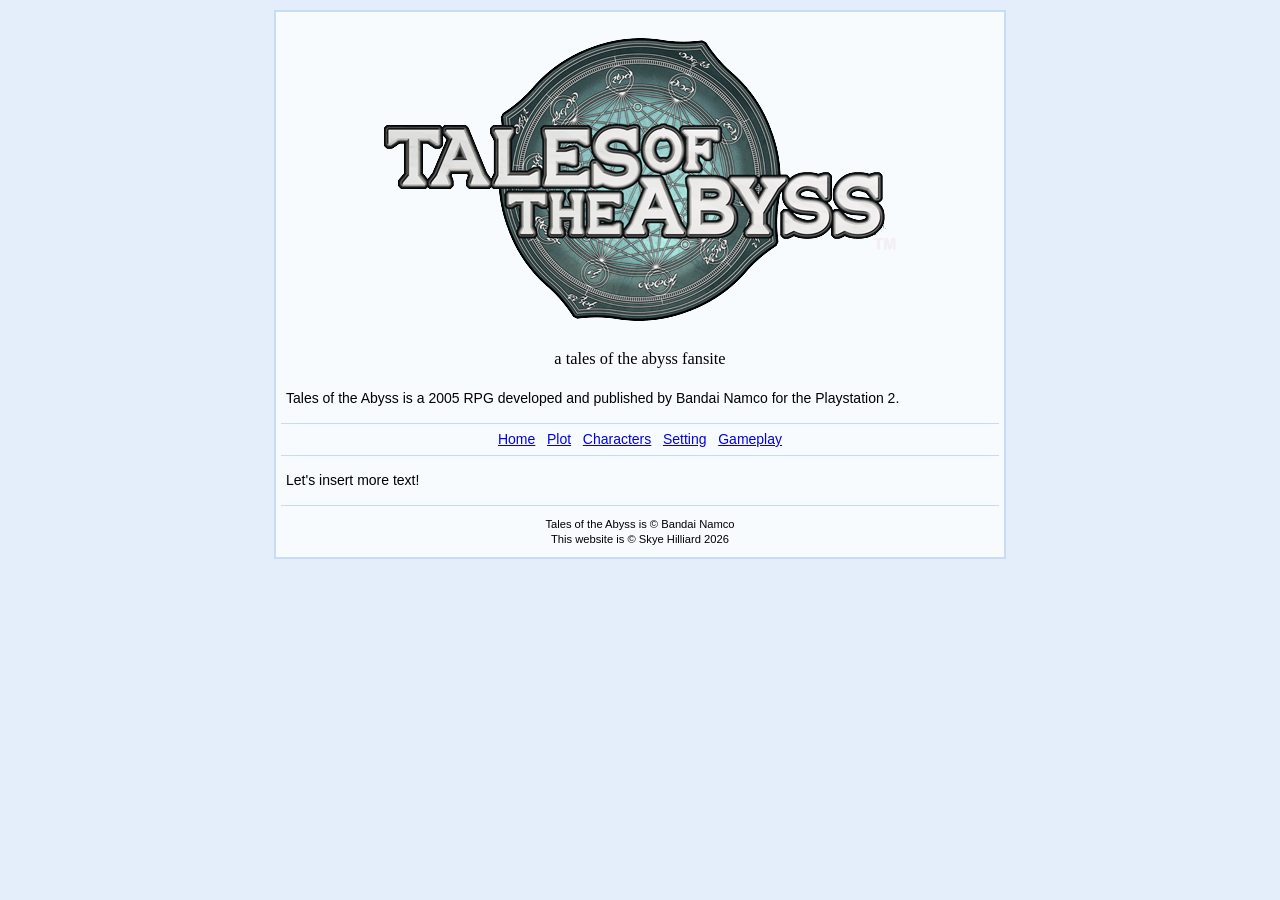
==== index.html @ b819ff31 "Add files via upload" ====
<!DOCTYPE html>
  <html lang="en">
  <head>
   <meta charset="UTF-8">
   <title> ToTA Fanpage </title>
   <link rel="stylesheet" href="global.css" media="screen">
  </head>
  <body class="index"> <!--index page will have a unique layout-->
  <div id="wrapper">
   <header> </header>
   <article>
    <section>
     <h1> a tales of the abyss fansite </h1>
     <p> Tales of the Abyss is a 2005 RPG developed and published by Bandai Namco for the Playstation 2. </p>
    </section>


    <nav>
     <a href="index.html" title="Home">Home</a> &nbsp;
     <a href="plot.html" title="Plot">Plot</a> &nbsp;
     <a href="chara.html" title="Characters">Characters</a> &nbsp;
     <a href="setting.html" title="Setting">Setting</a> &nbsp;
     <a href="gameplay.html" title="Gameplay">Gameplay</a>
    </nav>

    <section>
     <p> Let's insert more text! </p>
    </section>
   </article>

    <footer>
     <p> Tales of the Abyss is &copy; Bandai Namco <br>
     This website is &copy; Skye Hilliard 2026</p>
    </footer>

  </div> <!--close wrapper div-->
  </body>
</html
---- global.css ----
/* Skye's Abyss fanpage CSS file */

body { font-family: "Goudy Old Style", arial, sans-serif;
       font-size: 14px;
       line-height: 1.5;
       margin: 0;
       padding: 0;
       background: #e4eefa; }

h1, h2, h3 { font-family: broadway, garamond, serif;
             font-weight: normal;
             margin-left: 10px; }

div#wrapper { width: 728px;
              margin: 10px auto;
              background-color: #f8fbfe;
              border: 2px solid #c8dcf5; }

/* index page has a unique layout design */

.index nav { text-align: center;
             line-height: 1.5;
             margin: 5px;
             padding: 5px;
             border-top: 1px solid #c8dcf5;
             border-bottom: 1px solid #c8dcf5; }

/* need to format the section instead of the article bc the nav is inside the article */
.index section { margin: 10px; }

.index header { height: 295px;
                margin: 20px;
                background: #f8fbfe url(images/s_toa_logo.png) center no-repeat; }
/*image is official game logo, copyright bandai namco */

.index h1 { text-align: center;
            margin-left: 0px; }

/* end of index-specific formatting */

/* all content pages will have the same general layout */

.content nav { float: left;
               position: fixed;
               width: 90px;
               height: 1200px;
               line-height: 1.5;
               margin: 5px;
               padding-left: 10px;
               border-right: 1px solid #c8dcf5; }

.content article { float: right;
                   width: 600px;
                   padding-right: 10px; }

/* end of content page-specific formatting */

/* using left/right sections in chara page to do fun things with image alignment */
section#left { float: left;
               width: 300px;
               height: 300px;
               margin-bottom: 5px; }

section#right { float: right;
                width: 300px;
                height: 300px;
                margin-bottom: 5px; }

table, th, td { margin-left: 30px;
                line-height: 1.2;
                padding: 0px 5px; }

footer { clear: both;
         font-size: 80%;
         line-height: 1.3;
         text-align: center;
         margin: 5px;
         border-top: 1px solid #c8dcf5; }
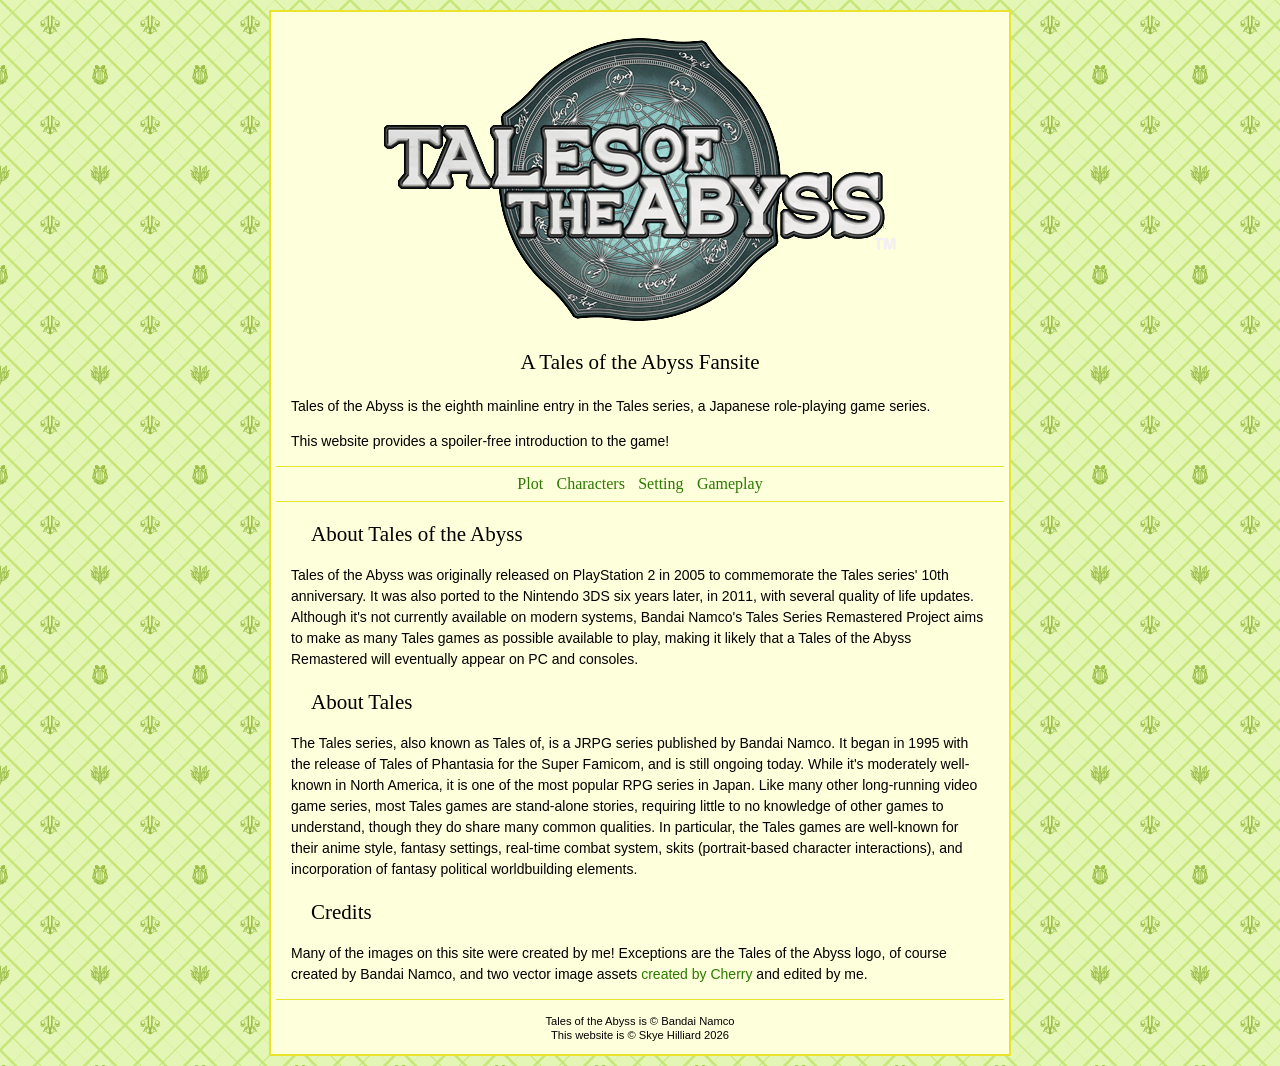
==== commit e63346f0: "Update index.html" ====
--- a/index.html
+++ b/index.html
@@ -9,14 +9,14 @@
   <div id="wrapper">
    <header> </header>
    <article>
+     <h1> A Tales of the Abyss Fansite </h1>
     <section>
-     <h1> a tales of the abyss fansite </h1>
-     <p> Tales of the Abyss is a 2005 RPG developed and published by Bandai Namco for the Playstation 2. </p>
+     <p> Tales of the Abyss is the eighth mainline entry in the Tales series, a Japanese role-playing game series. </p>
+	 <p> This website provides a spoiler-free introduction to the game! </p>
     </section>
 
 
     <nav>
-     <a href="index.html" title="Home">Home</a> &nbsp;
      <a href="plot.html" title="Plot">Plot</a> &nbsp;
      <a href="chara.html" title="Characters">Characters</a> &nbsp;
      <a href="setting.html" title="Setting">Setting</a> &nbsp;
@@ -24,8 +24,20 @@
     </nav>
 
     <section>
-     <p> Let's insert more text! </p>
+	<h2> About Tales of the Abyss</h2>
+     <p> Tales of the Abyss was originally released on PlayStation 2 in 2005 to commemorate the Tales series' 10th anniversary. It was also ported to the Nintendo 3DS six years later, in 2011, with several quality of life updates. Although it's not currently available on modern systems, Bandai Namco's Tales Series Remastered Project aims to make as many Tales games as possible available to play, making it likely that a Tales of the Abyss Remastered will eventually appear on PC and consoles. </p>
     </section>
+	
+	<section>
+	<h2>About Tales</h2>
+	<p> The Tales series, also known as Tales of, is a JRPG series published by Bandai Namco. It began in 1995 with the release of Tales of Phantasia for the Super Famicom, and is still ongoing today. While it's moderately well-known in North America, it is one of the most popular RPG series in Japan. Like many other long-running video game series, most Tales games are stand-alone stories, requiring little to no knowledge of other games to understand, though they do share many common qualities. In particular, the Tales games are well-known for their anime style, fantasy settings, real-time combat system, skits (portrait-based character interactions), and incorporation of fantasy political worldbuilding elements. </p>
+        </section>
+
+	<section>
+	<h2> Credits </h2>
+	<p> Many of the images on this site were created by me! Exceptions are the Tales of the Abyss logo, of course created by Bandai Namco, and two vector image assets <a href="https://flightstone.tumblr.com/post/86358493428/">created by Cherry</a> and edited by me. </p>
+	</section>
+
    </article>
 
     <footer>
@@ -35,4 +47,4 @@
 
   </div> <!--close wrapper div-->
   </body>
-</html+</html>
--- a/global.css
+++ b/global.css
@@ -1,78 +1,118 @@
 /* Skye's Abyss fanpage CSS file */
 
-body { font-family: "Goudy Old Style", arial, sans-serif;
+@font-face {font-family: 'LT Museum';
+            src :url(LTMuseum-Bold.ttf);
+            font-weight: bold;
+            font-style: normal;}
+
+/* Font by LyonsType licensed under SIL Open Font License, from https://lyonstype.neocities.org/fonts */
+
+body { font-family: Tahoma, arial, sans-serif;
        font-size: 14px;
        line-height: 1.5;
        margin: 0;
        padding: 0;
-       background: #e4eefa; }
+       background: #e3f6b5 url(images/gingham_200.png); }
 
-h1, h2, h3 { font-family: broadway, garamond, serif;
-             font-weight: normal;
-             margin-left: 10px; }
+h1, h3 { font-family: "LT Museum", "Copperplate Gothic Bold", garamond, serif;
+         font-weight: normal;
+         margin-left: 10px; }
 
-div#wrapper { width: 728px;
+h2 { font-family: "LT Museum", "Copperplate Gothic Bold", garamond, serif;
+     font-weight: normal;
+     margin-left: 20px;
+     margin-bottom: 0px; }
+
+div#wrapper { width: 738px;
               margin: 10px auto;
-              background-color: #f8fbfe;
-              border: 2px solid #c8dcf5; }
+              background-color: #feffdb;
+              border: 2px solid #e9e32b; }
+
 
 /* index page has a unique layout design */
 
 .index nav { text-align: center;
              line-height: 1.5;
+             font-size: 16px;
              margin: 5px;
              padding: 5px;
-             border-top: 1px solid #c8dcf5;
-             border-bottom: 1px solid #c8dcf5; }
+             border-top: 1px solid #e9e32b;
+             border-bottom: 1px solid #e9e32b; }
 
 /* need to format the section instead of the article bc the nav is inside the article */
-.index section { margin: 10px; }
+.index section { margin: 10px;
+                 padding: 0px 10px; }
 
 .index header { height: 295px;
                 margin: 20px;
-                background: #f8fbfe url(images/s_toa_logo.png) center no-repeat; }
+                background: #feffdb url(images/s_toa_logo.png) center no-repeat; }
 /*image is official game logo, copyright bandai namco */
 
 .index h1 { text-align: center;
             margin-left: 0px; }
 
+.index footer { border-top: 1px solid #e9e32b; }
+
 /* end of index-specific formatting */
+
 
 /* all content pages will have the same general layout */
 
+.content header { height: 90px;
+                  margin: 0;
+                  background: #feffdb url(images/banner.png) center no-repeat; }
+
 .content nav { float: left;
                position: fixed;
-               width: 90px;
+               width: 100px;
                height: 1200px;
                line-height: 1.5;
                margin: 5px;
                padding-left: 10px;
-               border-right: 1px solid #c8dcf5; }
+               border-right: 1px solid #e9e32b; }
 
 .content article { float: right;
                    width: 600px;
                    padding-right: 10px; }
 
+.content section { padding-bottom: 15px;
+                   border-bottom: 1px solid #e9e32b; }
+
 /* end of content page-specific formatting */
 
-/* using left/right sections in chara page to do fun things with image alignment */
-section#left { float: left;
-               width: 300px;
-               height: 300px;
-               margin-bottom: 5px; }
 
-section#right { float: right;
-                width: 300px;
-                height: 300px;
-                margin-bottom: 5px; }
+/* to force some sections (the ones with image floats) to a certain size */
+section#sized { height: 300px; }
+
+/* using left/right spans to do fun things with image alignment */
+span#left { float: left;
+            width: 300px; }
+
+span#right { float: right;
+            width: 300px; }
+
+/* to make links in the navbar the same font as my headers */
+nav a { font-family: "LT Museum", "Copperplate Gothic Bold", garamond, serif; }
+
+a { color: #2a7800;
+    text-decoration: none;
+    padding-bottom: 1px; }
+
+a:visited { color: #878900; }
+
+a:hover, a:focus, a:active { color: #51c513; }
 
 table, th, td { margin-left: 30px;
                 line-height: 1.2;
                 padding: 0px 5px; }
+
+table { padding-top: 5px; }
+/* giving just the entire table object a bit of padding */
 
 footer { clear: both;
          font-size: 80%;
          line-height: 1.3;
          text-align: center;
          margin: 5px;
-         border-top: 1px solid #c8dcf5; }+         padding-top: 3px;
+         border-top: 1px solid #e9e32b; }
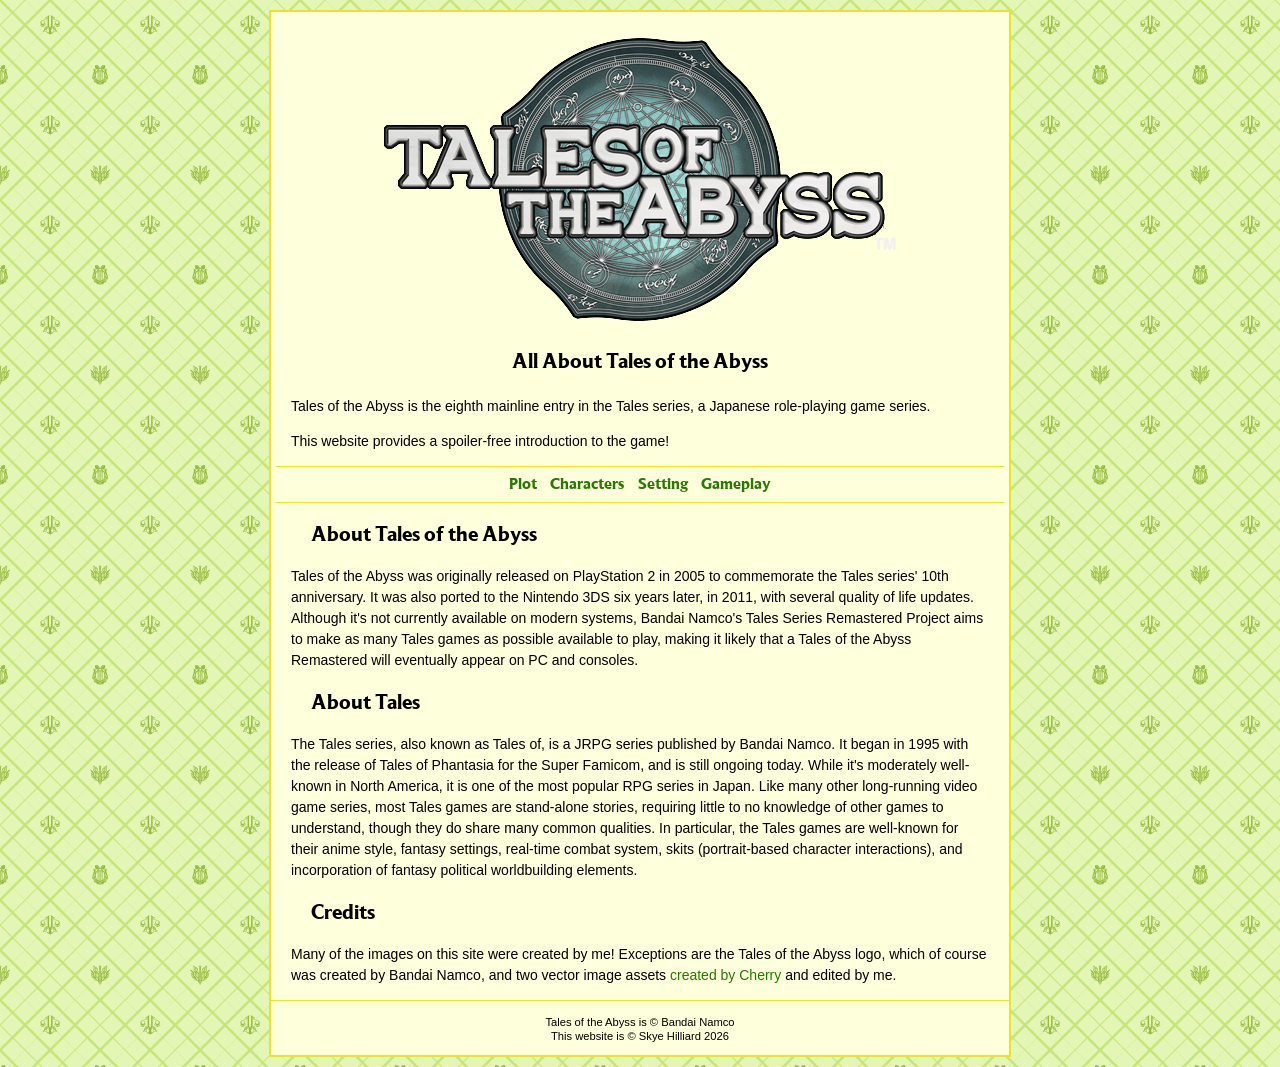
==== commit 8a7a682b: "Update index.html" ====
--- a/index.html
+++ b/index.html
@@ -1,15 +1,25 @@
 <!DOCTYPE html>
   <html lang="en">
   <head>
+   <title> Tales of the Abyss Fanpage </title>
    <meta charset="UTF-8">
-   <title> ToTA Fanpage </title>
+   <meta name="viewport" content="width=device-width,initial-scale=1.0">
+   <meta name="dc.title" content="All about Tales of the Abyss">
+   <meta name="dc.subject" content="video games, testing">
+   <meta name="dc.description" content="An informative fanpage for the game Tales of the Abyss, created for a website design class">
+   <meta name="dc.date" content="20260409">
+   <meta name="dc.type" content="text, image">
+   <meta name="dc.format" content="HTML">
+   <meta name="dc.relation" content="https://www.bandainamcoent.com/games?franchise=tales-of&sort_by=release_date"> <!--link to the official Bandai Namco series page-->
+   <meta name="dc.rights" content="Tales of the Abyss copyright Bandai Namco, this website and original content copyright Skye Hilliard">
+
    <link rel="stylesheet" href="global.css" media="screen">
   </head>
   <body class="index"> <!--index page will have a unique layout-->
   <div id="wrapper">
    <header> </header>
    <article>
-     <h1> A Tales of the Abyss Fansite </h1>
+     <h1> All About Tales of the Abyss </h1>
     <section>
      <p> Tales of the Abyss is the eighth mainline entry in the Tales series, a Japanese role-playing game series. </p>
 	 <p> This website provides a spoiler-free introduction to the game! </p>
@@ -35,7 +45,7 @@
 
 	<section>
 	<h2> Credits </h2>
-	<p> Many of the images on this site were created by me! Exceptions are the Tales of the Abyss logo, of course created by Bandai Namco, and two vector image assets <a href="https://flightstone.tumblr.com/post/86358493428/">created by Cherry</a> and edited by me. </p>
+	<p> Many of the images on this site were created by me! Exceptions are the Tales of the Abyss logo, which of course was created by Bandai Namco, and two vector image assets <a href="https://flightstone.tumblr.com/post/86358493428/">created by Cherry</a> and edited by me. </p>
 	</section>
 
    </article>
--- a/global.css
+++ b/global.css
@@ -63,10 +63,12 @@
                   background: #feffdb url(images/banner.png) center no-repeat; }
 
 .content nav { float: left;
-               position: fixed;
+               position: sticky;
+               top: 10px;
                width: 100px;
-               height: 1200px;
+               height: 98vh;
                line-height: 1.5;
+               background-color: #feffdb;
                margin: 5px;
                padding-left: 10px;
                border-right: 1px solid #e9e32b; }
@@ -75,11 +77,14 @@
                    width: 600px;
                    padding-right: 10px; }
 
-.content section { padding-bottom: 15px;
-                   border-bottom: 1px solid #e9e32b; }
+.content section { padding-bottom: 5px; }
 
 /* end of content page-specific formatting */
 
+hr { height: 1px;
+     color: #e9e32b;
+     background-color: #e9e32b;
+     border-width: 0; }
 
 /* to force some sections (the ones with image floats) to a certain size */
 section#sized { height: 300px; }
@@ -113,6 +118,5 @@
          font-size: 80%;
          line-height: 1.3;
          text-align: center;
-         margin: 5px;
          padding-top: 3px;
          border-top: 1px solid #e9e32b; }
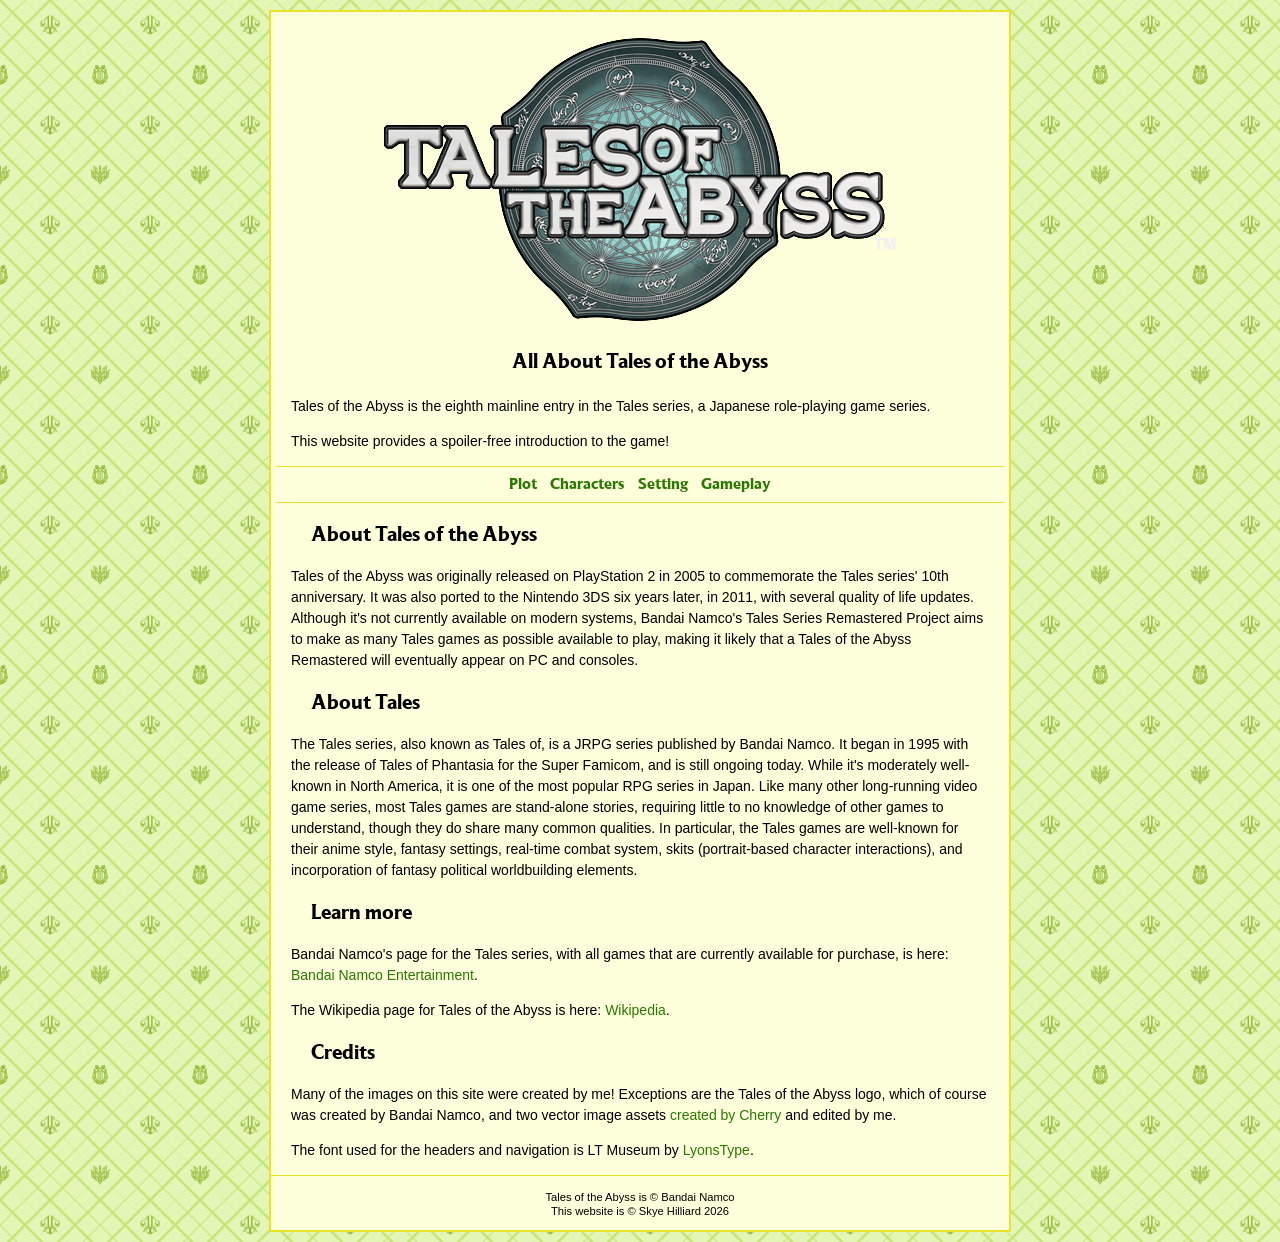
==== commit 67fc3e96: "Update index.html" ====
--- a/index.html
+++ b/index.html
@@ -5,19 +5,22 @@
    <meta charset="UTF-8">
    <meta name="viewport" content="width=device-width,initial-scale=1.0">
    <meta name="dc.title" content="All about Tales of the Abyss">
+   <meta name="dc.creator" content="Skye Hilliard">
    <meta name="dc.subject" content="video games, testing">
    <meta name="dc.description" content="An informative fanpage for the game Tales of the Abyss, created for a website design class">
-   <meta name="dc.date" content="20260409">
+   <meta name="dc.publisher" content="Algonquin College">
+   <meta name="dc.date" content="20260416">
    <meta name="dc.type" content="text, image">
    <meta name="dc.format" content="HTML">
    <meta name="dc.relation" content="https://www.bandainamcoent.com/games?franchise=tales-of&sort_by=release_date"> <!--link to the official Bandai Namco series page-->
    <meta name="dc.rights" content="Tales of the Abyss copyright Bandai Namco, this website and original content copyright Skye Hilliard">
 
    <link rel="stylesheet" href="global.css" media="screen">
+   <link rel="icon" type"image/x-icon" href="images/favicon.ico">
   </head>
   <body class="index"> <!--index page will have a unique layout-->
   <div id="wrapper">
-   <header> </header>
+   <header> </header> <!-- nothing in the header because I'm using CSS to add a banner -->
    <article>
      <h1> All About Tales of the Abyss </h1>
     <section>
@@ -26,7 +29,7 @@
     </section>
 
 
-    <nav>
+    <nav> <!-- sticking this in the middle on the index layout -->
      <a href="plot.html" title="Plot">Plot</a> &nbsp;
      <a href="chara.html" title="Characters">Characters</a> &nbsp;
      <a href="setting.html" title="Setting">Setting</a> &nbsp;
@@ -44,8 +47,15 @@
         </section>
 
 	<section>
+	<h2>Learn more</h2>
+	<p> Bandai Namco's page for the Tales series, with all games that are currently available for purchase, is here: <a href="https://www.bandainamcoent.com/games?franchise=tales-of&sort_by=release_date">Bandai Namco Entertainment</a>. </p>
+	<p> The Wikipedia page for Tales of the Abyss is here: <a href="https://en.wikipedia.org/wiki/Tales_of_the_Abyss">Wikipedia</a>. </p>
+	</section>
+
+	<section>
 	<h2> Credits </h2>
 	<p> Many of the images on this site were created by me! Exceptions are the Tales of the Abyss logo, which of course was created by Bandai Namco, and two vector image assets <a href="https://flightstone.tumblr.com/post/86358493428/">created by Cherry</a> and edited by me. </p>
+	<p> The font used for the headers and navigation is LT Museum by <a href="https://lyonstype.neocities.org/fonts">LyonsType</a>. </p>
 	</section>
 
    </article>
